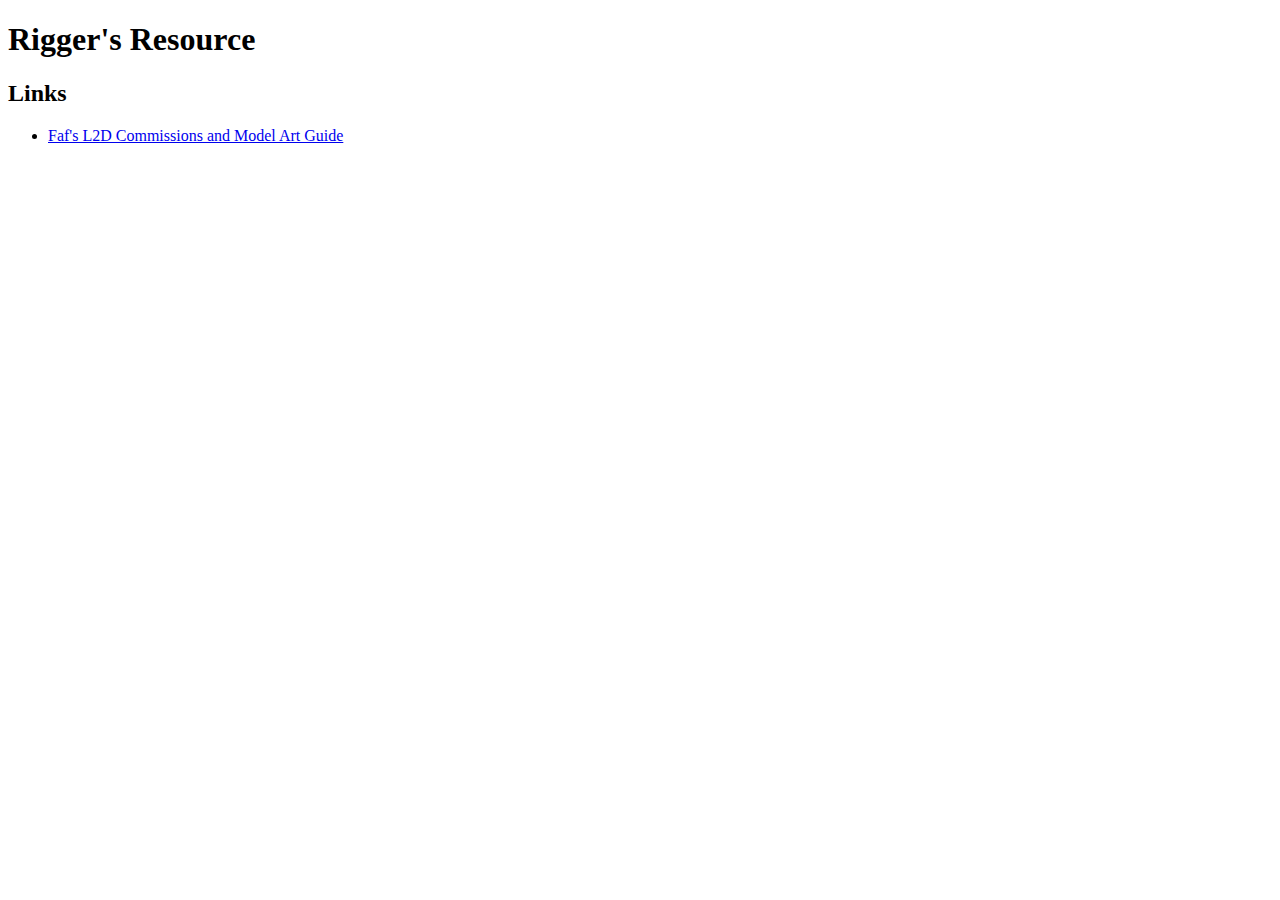
==== index.html @ 2ce6ff63 "Initial Upload" ====
<!DOCTYPE html>
<html>
<head>
	<meta charset="utf-8">
	<meta name="viewport" content="width=device-width, initial-scale=1">
	<title>Rigger's Resource</title>
</head>
<body>
	<h1>Rigger's Resource</h1>


	<h2>Links</h2>
	<ul>
		<li><a href="https://docs.google.com/document/d/1xdh4zjhesY4gdUiyyWsCuXPn-zt9zEMoQzZDApwiY8w/edit?usp=sharing" target="_blank">Faf's L2D Commissions and Model Art Guide</a></li>
	</ul>
</body>
</html>
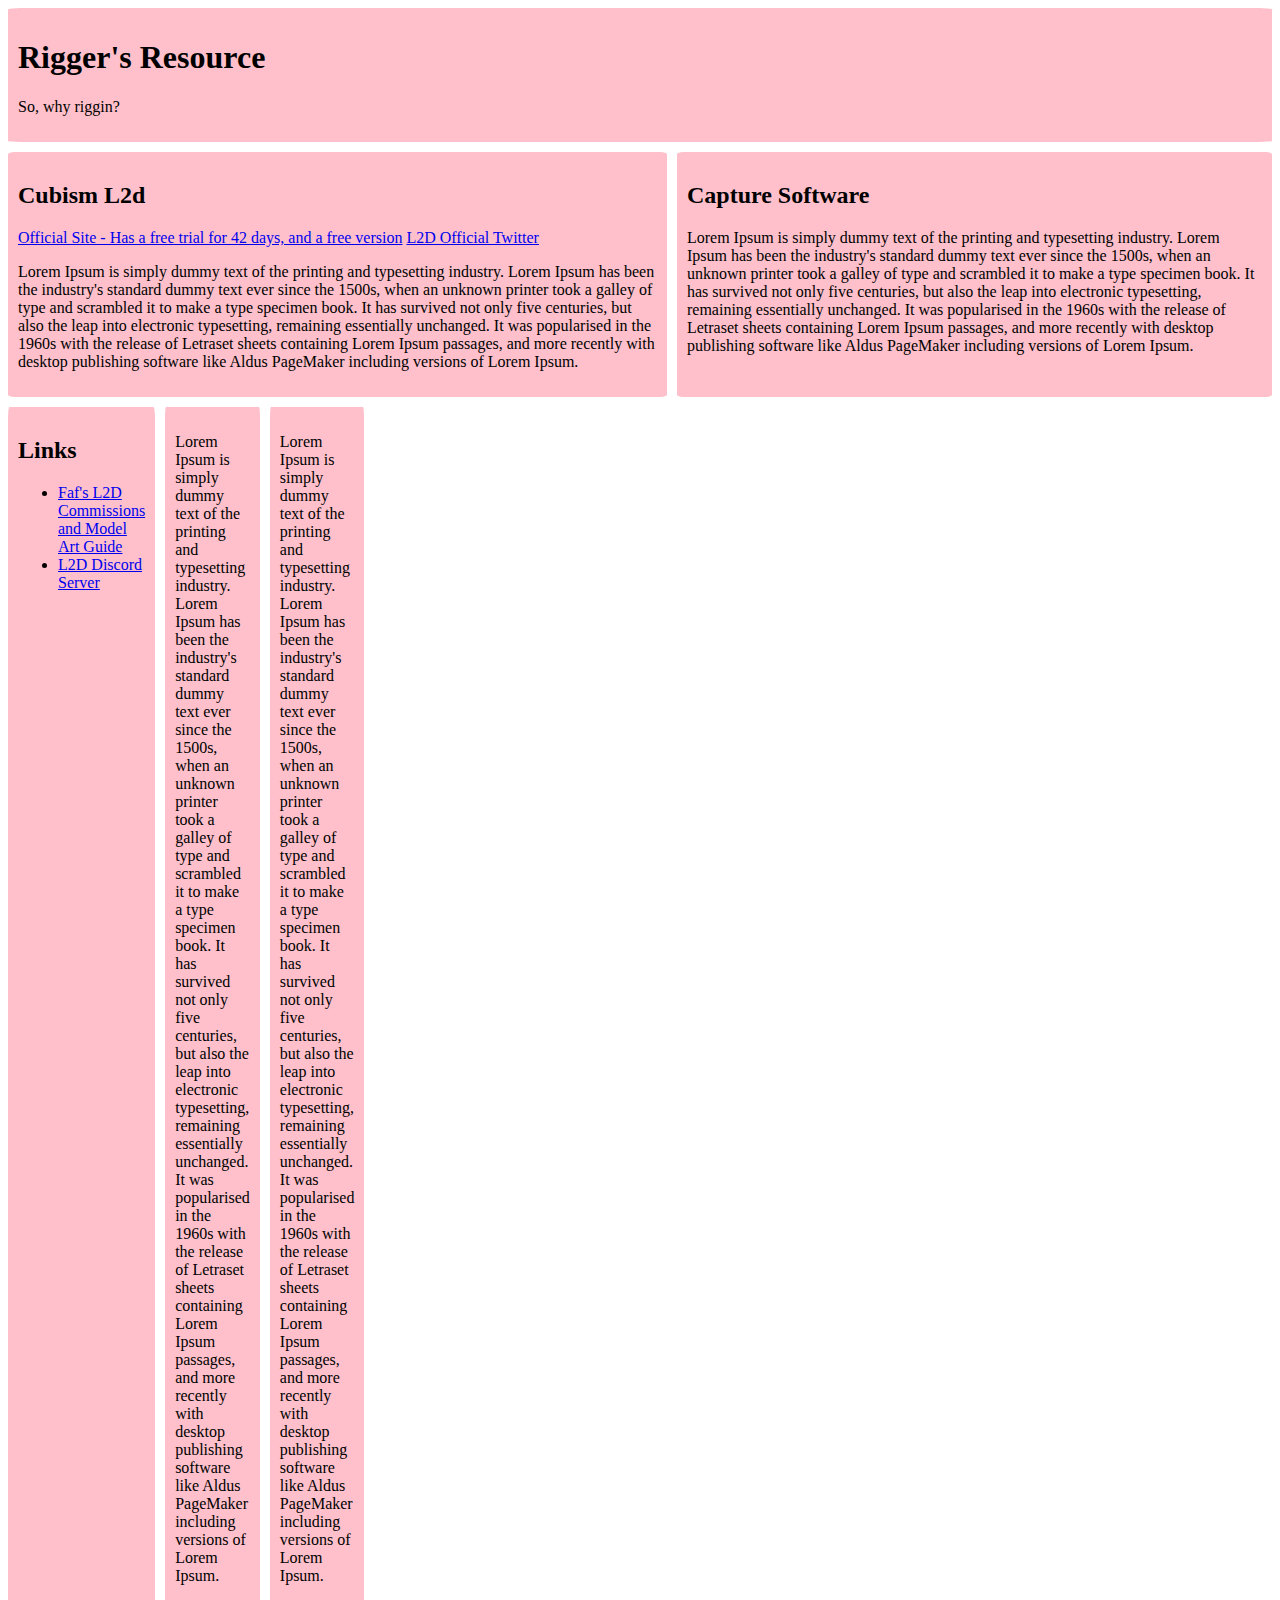
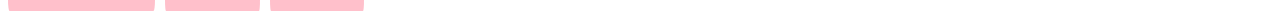
==== commit 3a6cced5: "Used Grid and flexbox css" ====
--- a/index.html
+++ b/index.html
@@ -4,14 +4,97 @@
 	<meta charset="utf-8">
 	<meta name="viewport" content="width=device-width, initial-scale=1">
 	<title>Rigger's Resource</title>
+
+	<style>
+		.content{
+			background-color:pink;
+			border-radius: 1%;
+			padding:10px;
+
+
+		}
+
+		.gridcontainer{
+			display:grid;
+			grid-template-columns: 1fr 1fr 1fr 1fr;
+			gap:10px;
+
+		}
+
+		.fullspan{
+			grid-column:1 / -1;
+
+		}
+
+		.halfspan{
+			grid-column:auto / span 2;
+
+		}
+
+		.flex{
+			display:inline-flex;
+			gap: 10px;
+			width: 100%;
+			flex-direction: row;
+			justify-content: center;
+			align-content: center;
+		}
+
+		.flexitem{
+			min-width: 2fr;
+			max-width: 3fr;
+		}
+
+
+	</style>
 </head>
 <body>
-	<h1>Rigger's Resource</h1>
+	
+
+	<div class="gridcontainer">
+		<div class="content about fullspan">
+			<h1>Rigger's Resource</h1>
+			<p>So, why riggin?</p>
+		</div>	
+
+		<div class="content L2d halfspan">
+			<h2>Cubism L2d</h2>
+			<a href="https://www.live2d.com/en/" target="_blank"> Official Site - Has a free trial for 42 days, and a free version</a>
+			<a href="https://twitter.com/Live2D" target="_blank"> L2D Official Twitter</a>
+			<p>Lorem Ipsum is simply dummy text of the printing and typesetting industry. Lorem Ipsum has been the industry's standard dummy text ever since the 1500s, when an unknown printer took a galley of type and scrambled it to make a type specimen book. It has survived not only five centuries, but also the leap into electronic typesetting, remaining essentially unchanged. It was popularised in the 1960s with the release of Letraset sheets containing Lorem Ipsum passages, and more recently with desktop publishing software like Aldus PageMaker including versions of Lorem Ipsum.</p>
+		</div>
+
+		<div class="content capturesoftware halfspan">
+			<h2>Capture Software</h2>
+			<p>Lorem Ipsum is simply dummy text of the printing and typesetting industry. Lorem Ipsum has been the industry's standard dummy text ever since the 1500s, when an unknown printer took a galley of type and scrambled it to make a type specimen book. It has survived not only five centuries, but also the leap into electronic typesetting, remaining essentially unchanged. It was popularised in the 1960s with the release of Letraset sheets containing Lorem Ipsum passages, and more recently with desktop publishing software like Aldus PageMaker including versions of Lorem Ipsum.</p>
+		</div>
+
+		<div class="flex">
+			
+			<div class="content links flexitem">
+				<h2>Links</h2>
+				<ul>
+					<li><a href="https://docs.google.com/document/d/1xdh4zjhesY4gdUiyyWsCuXPn-zt9zEMoQzZDApwiY8w/edit?usp=sharing" target="_blank">Faf's L2D Commissions and Model Art Guide</a></li>
+					<li><a href="https://discord.com/invite/live2d" target="_blank">L2D Discord Server</a></li>
+				</ul>
+
+			</div>
+
+			<div class="content flexitem">
+				<p>Lorem Ipsum is simply dummy text of the printing and typesetting industry. Lorem Ipsum has been the industry's standard dummy text ever since the 1500s, when an unknown printer took a galley of type and scrambled it to make a type specimen book. It has survived not only five centuries, but also the leap into electronic typesetting, remaining essentially unchanged. It was popularised in the 1960s with the release of Letraset sheets containing Lorem Ipsum passages, and more recently with desktop publishing software like Aldus PageMaker including versions of Lorem Ipsum.</p>
+			</div>
+
+			<div class="content flexitem">
+				<p>Lorem Ipsum is simply dummy text of the printing and typesetting industry. Lorem Ipsum has been the industry's standard dummy text ever since the 1500s, when an unknown printer took a galley of type and scrambled it to make a type specimen book. It has survived not only five centuries, but also the leap into electronic typesetting, remaining essentially unchanged. It was popularised in the 1960s with the release of Letraset sheets containing Lorem Ipsum passages, and more recently with desktop publishing software like Aldus PageMaker including versions of Lorem Ipsum.</p>
+			</div>
+			
+		</div>
 
 
-	<h2>Links</h2>
-	<ul>
-		<li><a href="https://docs.google.com/document/d/1xdh4zjhesY4gdUiyyWsCuXPn-zt9zEMoQzZDApwiY8w/edit?usp=sharing" target="_blank">Faf's L2D Commissions and Model Art Guide</a></li>
-	</ul>
+
+	</div>
+
+
+
 </body>
 </html>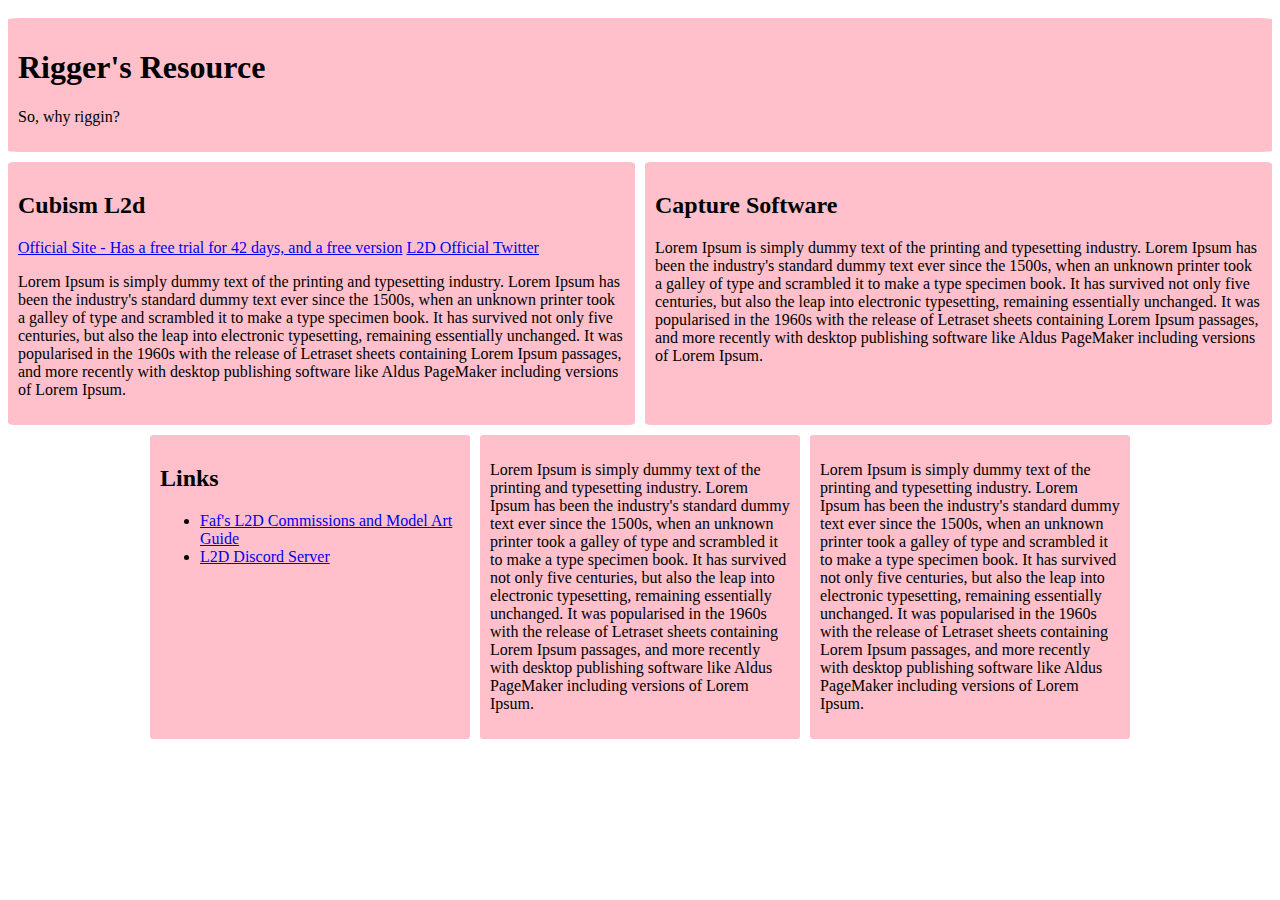
==== commit 9b48d1bc: "CSS Grid-template-area for layout" ====
--- a/index.html
+++ b/index.html
@@ -16,35 +16,46 @@
 
 		.gridcontainer{
 			display:grid;
-			grid-template-columns: 1fr 1fr 1fr 1fr;
+			grid-template-columns: 1fr 1fr;
 			gap:10px;
 
+			grid-template-areas: 
+			"header header"
+			"about about"
+			"L2d capsoft"
+			"flexbox flexbox";
 		}
 
-		.fullspan{
-			grid-column:1 / -1;
-
+		.header{
+			grid-area:header;
 		}
 
-		.halfspan{
-			grid-column:auto / span 2;
+		.about{
+			grid-area:about;
+		}
 
+		.L2d{
+			grid-area:L2d;
+		}
+
+		.capturesoftware{
+			grid-area:capsoft;
 		}
 
 		.flex{
-			display:inline-flex;
-			gap: 10px;
+			grid-area:flexbox;
+
+			display:flex;
+			gap:10px;
+			justify-content:center;
+			align-content:center;
 			width: 100%;
-			flex-direction: row;
-			justify-content: center;
-			align-content: center;
 		}
 
 		.flexitem{
-			min-width: 2fr;
-			max-width: 3fr;
+			min-width: 200px;
+			max-width: 300px;
 		}
-
 
 	</style>
 </head>
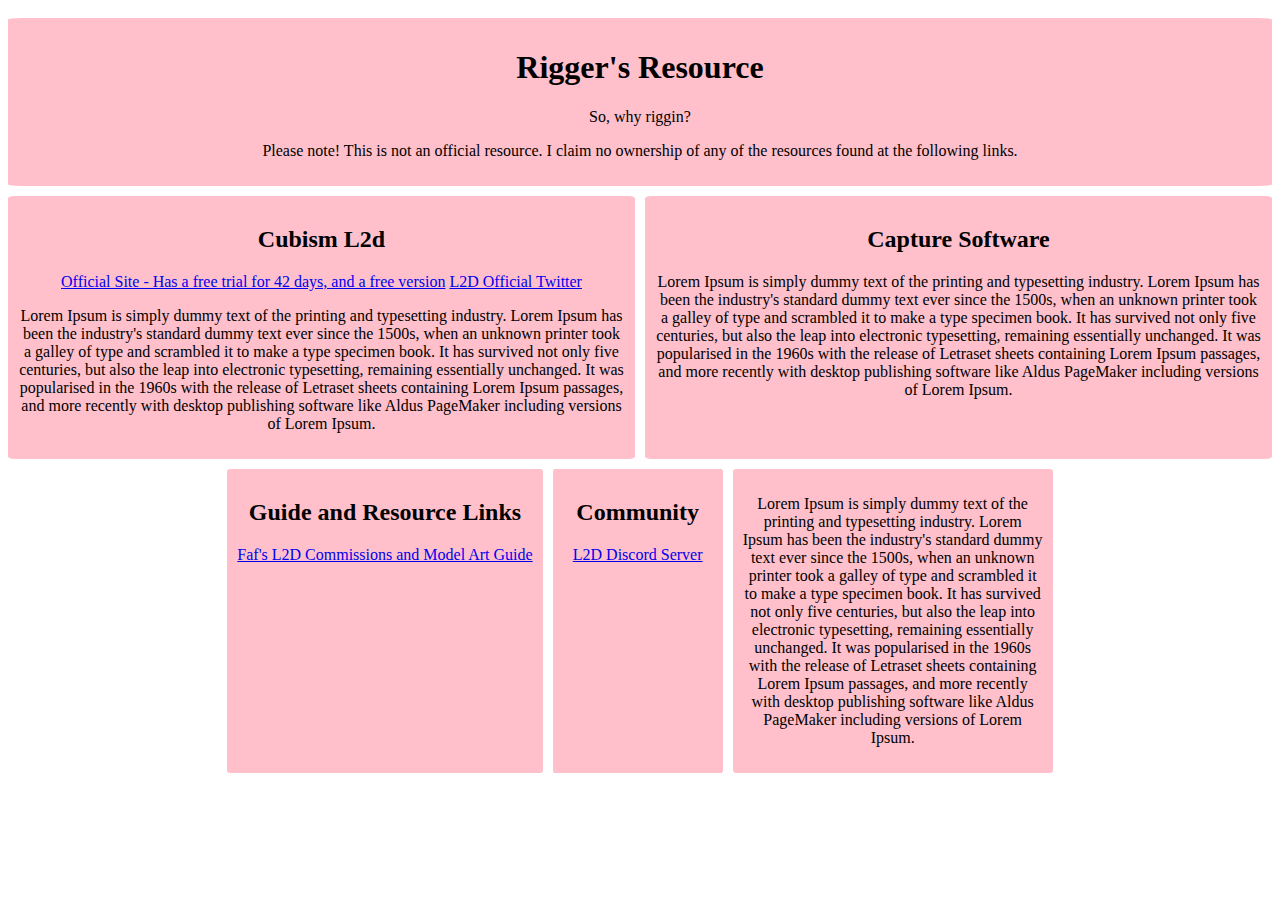
==== commit 407eeaf9: "easteregg added" ====
--- a/index.html
+++ b/index.html
@@ -11,7 +11,13 @@
 			border-radius: 1%;
 			padding:10px;
 
+			text-align: center;
 
+		}
+
+		ul{
+			padding:0px;
+			list-style: none;
 		}
 
 		.gridcontainer{
@@ -53,8 +59,28 @@
 		}
 
 		.flexitem{
-			min-width: 200px;
+			min-width: 150px;
 			max-width: 300px;
+			padding: 10px;
+		}
+
+		@media(max-width:600px){
+			.gridcontainer{
+				grid-template-columns: 1fr;
+				grid-template-areas:
+				"header"
+				"about"
+				"L2d"
+				"capsoft"
+				"flexbox";
+			}
+			.flex{
+				flex-direction: column;
+			}
+			.flexitem{
+				max-width: 100%;
+			}
+
 		}
 
 	</style>
@@ -66,6 +92,7 @@
 		<div class="content about fullspan">
 			<h1>Rigger's Resource</h1>
 			<p>So, why riggin?</p>
+			<p>Please note! This is not an official resource. I claim no ownership of any of the resources found at the following links. </p>
 		</div>	
 
 		<div class="content L2d halfspan">
@@ -83,16 +110,19 @@
 		<div class="flex">
 			
 			<div class="content links flexitem">
-				<h2>Links</h2>
+				<h2>Guide and Resource Links</h2>
 				<ul>
 					<li><a href="https://docs.google.com/document/d/1xdh4zjhesY4gdUiyyWsCuXPn-zt9zEMoQzZDApwiY8w/edit?usp=sharing" target="_blank">Faf's L2D Commissions and Model Art Guide</a></li>
-					<li><a href="https://discord.com/invite/live2d" target="_blank">L2D Discord Server</a></li>
+					
 				</ul>
 
 			</div>
 
 			<div class="content flexitem">
-				<p>Lorem Ipsum is simply dummy text of the printing and typesetting industry. Lorem Ipsum has been the industry's standard dummy text ever since the 1500s, when an unknown printer took a galley of type and scrambled it to make a type specimen book. It has survived not only five centuries, but also the leap into electronic typesetting, remaining essentially unchanged. It was popularised in the 1960s with the release of Letraset sheets containing Lorem Ipsum passages, and more recently with desktop publishing software like Aldus PageMaker including versions of Lorem Ipsum.</p>
+				<h2>Community</h2>
+				<ul>
+					<li><a href="https://discord.com/invite/live2d" target="_blank">L2D Discord Server</a></li>
+				</ul>
 			</div>
 
 			<div class="content flexitem">
@@ -103,7 +133,10 @@
 
 
 
+
+
 	</div>
+	<p style="color:white">pog</p>
 
 
 
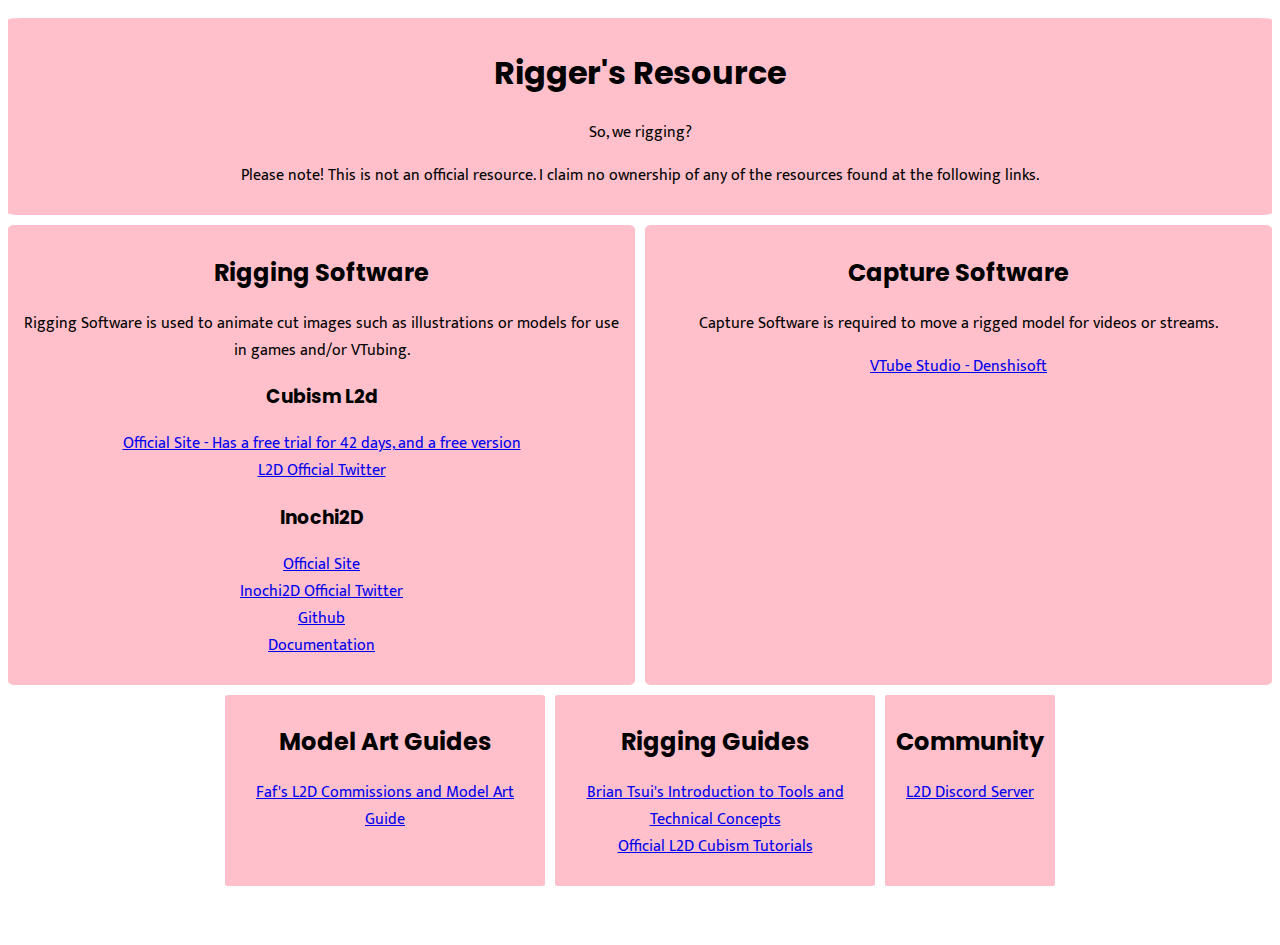
==== commit 77997d10: "Added in Links" ====
--- a/index.html
+++ b/index.html
@@ -4,6 +4,13 @@
 	<meta charset="utf-8">
 	<meta name="viewport" content="width=device-width, initial-scale=1">
 	<title>Rigger's Resource</title>
+
+	<link rel="preconnect" href="https://fonts.googleapis.com">
+	<link rel="preconnect" href="https://fonts.gstatic.com" crossorigin>
+	<link href="https://fonts.googleapis.com/css2?family=Poppins&display=swap" rel="stylesheet">
+	<link rel="preconnect" href="https://fonts.googleapis.com">
+	<link rel="preconnect" href="https://fonts.gstatic.com" crossorigin>
+	<link href="https://fonts.googleapis.com/css2?family=Mukta&display=swap" rel="stylesheet">
 
 	<style>
 		.content{
@@ -14,10 +21,17 @@
 			text-align: center;
 
 		}
+		h1,h2,h3{
+			font-family: 'Poppins', sans-serif;
+		}
 
 		ul{
 			padding:0px;
 			list-style: none;
+		}
+
+		p, li, a{
+			font-family: 'Mukta', sans-serif;
 		}
 
 		.gridcontainer{
@@ -87,30 +101,46 @@
 </head>
 <body>
 	
-
 	<div class="gridcontainer">
 		<div class="content about fullspan">
 			<h1>Rigger's Resource</h1>
-			<p>So, why riggin?</p>
+			<p>So, we rigging?</p>
 			<p>Please note! This is not an official resource. I claim no ownership of any of the resources found at the following links. </p>
 		</div>	
 
 		<div class="content L2d halfspan">
-			<h2>Cubism L2d</h2>
-			<a href="https://www.live2d.com/en/" target="_blank"> Official Site - Has a free trial for 42 days, and a free version</a>
-			<a href="https://twitter.com/Live2D" target="_blank"> L2D Official Twitter</a>
-			<p>Lorem Ipsum is simply dummy text of the printing and typesetting industry. Lorem Ipsum has been the industry's standard dummy text ever since the 1500s, when an unknown printer took a galley of type and scrambled it to make a type specimen book. It has survived not only five centuries, but also the leap into electronic typesetting, remaining essentially unchanged. It was popularised in the 1960s with the release of Letraset sheets containing Lorem Ipsum passages, and more recently with desktop publishing software like Aldus PageMaker including versions of Lorem Ipsum.</p>
+			<h2>Rigging Software</h2>
+			<p>Rigging Software is used to animate cut images such as illustrations or models for use in games and/or VTubing.</p>
+			<h3>Cubism L2d</h3>
+			<ul>
+				<li><a href="https://www.live2d.com/en/" target="_blank"> Official Site - Has a free trial for 42 days, and a free version</a></li>
+				<li><a href="https://twitter.com/Live2D" target="_blank"> L2D Official Twitter</a></li>
+			</ul>
+			<h3>Inochi2D</h3>
+			<ul>
+				<li><a href="https://inochi2d.com/" target="_blank">Official Site</a></li>
+				<li><a href="https://twitter.com/Inochi2D" target="_blank">Inochi2D Official Twitter</a></li>
+				<li><a href="https://github.com/Inochi2D/inochi2d" target="_blank">Github</a></li>
+				<li><a href="https://docs.inochi2d.com/en/latest/index.html" target="_blank">Documentation</a></li>
+			</ul>
+			
+			<p></p>
 		</div>
 
 		<div class="content capturesoftware halfspan">
 			<h2>Capture Software</h2>
-			<p>Lorem Ipsum is simply dummy text of the printing and typesetting industry. Lorem Ipsum has been the industry's standard dummy text ever since the 1500s, when an unknown printer took a galley of type and scrambled it to make a type specimen book. It has survived not only five centuries, but also the leap into electronic typesetting, remaining essentially unchanged. It was popularised in the 1960s with the release of Letraset sheets containing Lorem Ipsum passages, and more recently with desktop publishing software like Aldus PageMaker including versions of Lorem Ipsum.</p>
+			<p>Capture Software is required to move a rigged model for videos or streams.</p>
+			<ul>
+				<li><a href="https://denchisoft.com/" target="_blank">VTube Studio - Denshisoft</a></li>
+				<li></li>
+			</ul>
+
 		</div>
 
 		<div class="flex">
 			
 			<div class="content links flexitem">
-				<h2>Guide and Resource Links</h2>
+				<h2>Model Art Guides</h2>
 				<ul>
 					<li><a href="https://docs.google.com/document/d/1xdh4zjhesY4gdUiyyWsCuXPn-zt9zEMoQzZDApwiY8w/edit?usp=sharing" target="_blank">Faf's L2D Commissions and Model Art Guide</a></li>
 					
@@ -119,15 +149,23 @@
 			</div>
 
 			<div class="content flexitem">
+				<h2>Rigging Guides</h2>
+				<ul>
+					<li><a href="https://www.youtube.com/playlist?list=PLhha8OGApHGMkC4F41zN3fFaSBRu-YIrc" target="_blank">Brian Tsui's Introduction to Tools and Technical Concepts</a></li>
+					<li><a href="https://docs.live2d.com/en/cubism-editor-tutorials/top/" target="_blank">Official L2D Cubism Tutorials</a></li>
+				</ul>
+
+			</div>
+
+			<div class="content flexitem">
 				<h2>Community</h2>
 				<ul>
 					<li><a href="https://discord.com/invite/live2d" target="_blank">L2D Discord Server</a></li>
+					<li><a href="" target="_blank"></a></li>
 				</ul>
 			</div>
 
-			<div class="content flexitem">
-				<p>Lorem Ipsum is simply dummy text of the printing and typesetting industry. Lorem Ipsum has been the industry's standard dummy text ever since the 1500s, when an unknown printer took a galley of type and scrambled it to make a type specimen book. It has survived not only five centuries, but also the leap into electronic typesetting, remaining essentially unchanged. It was popularised in the 1960s with the release of Letraset sheets containing Lorem Ipsum passages, and more recently with desktop publishing software like Aldus PageMaker including versions of Lorem Ipsum.</p>
-			</div>
+
 			
 		</div>
 
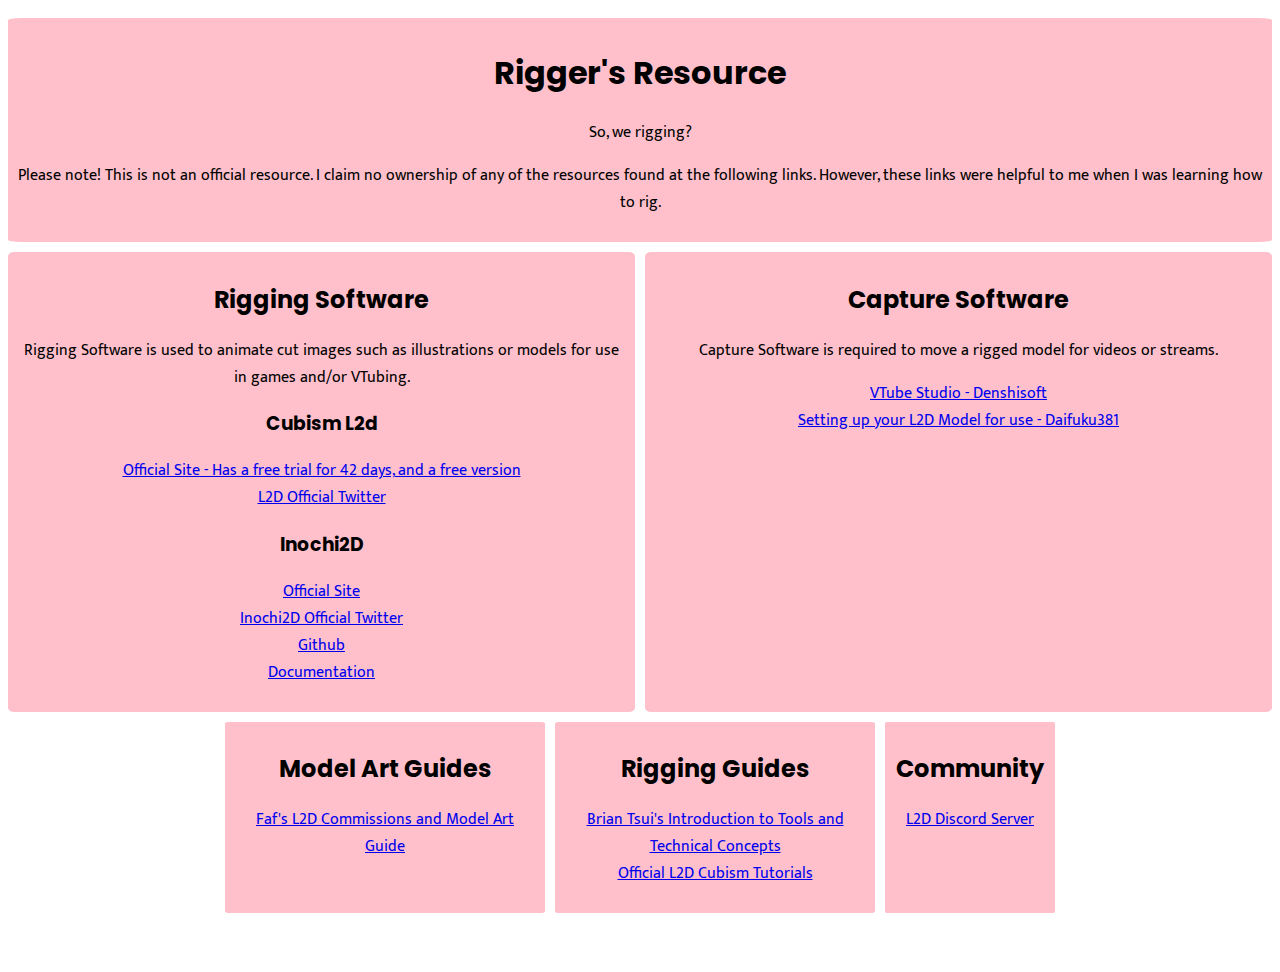
==== commit 3891da52: "Updated Code Structure" ====
--- a/index.html
+++ b/index.html
@@ -12,92 +12,7 @@
 	<link rel="preconnect" href="https://fonts.gstatic.com" crossorigin>
 	<link href="https://fonts.googleapis.com/css2?family=Mukta&display=swap" rel="stylesheet">
 
-	<style>
-		.content{
-			background-color:pink;
-			border-radius: 1%;
-			padding:10px;
-
-			text-align: center;
-
-		}
-		h1,h2,h3{
-			font-family: 'Poppins', sans-serif;
-		}
-
-		ul{
-			padding:0px;
-			list-style: none;
-		}
-
-		p, li, a{
-			font-family: 'Mukta', sans-serif;
-		}
-
-		.gridcontainer{
-			display:grid;
-			grid-template-columns: 1fr 1fr;
-			gap:10px;
-
-			grid-template-areas: 
-			"header header"
-			"about about"
-			"L2d capsoft"
-			"flexbox flexbox";
-		}
-
-		.header{
-			grid-area:header;
-		}
-
-		.about{
-			grid-area:about;
-		}
-
-		.L2d{
-			grid-area:L2d;
-		}
-
-		.capturesoftware{
-			grid-area:capsoft;
-		}
-
-		.flex{
-			grid-area:flexbox;
-
-			display:flex;
-			gap:10px;
-			justify-content:center;
-			align-content:center;
-			width: 100%;
-		}
-
-		.flexitem{
-			min-width: 150px;
-			max-width: 300px;
-			padding: 10px;
-		}
-
-		@media(max-width:600px){
-			.gridcontainer{
-				grid-template-columns: 1fr;
-				grid-template-areas:
-				"header"
-				"about"
-				"L2d"
-				"capsoft"
-				"flexbox";
-			}
-			.flex{
-				flex-direction: column;
-			}
-			.flexitem{
-				max-width: 100%;
-			}
-
-		}
-
-	</style>
+	<link rel="stylesheet" type="text/css" href="css/styles.css">
 </head>
 <body>
 	
@@ -105,7 +20,7 @@
 		<div class="content about fullspan">
 			<h1>Rigger's Resource</h1>
 			<p>So, we rigging?</p>
-			<p>Please note! This is not an official resource. I claim no ownership of any of the resources found at the following links. </p>
+			<p>Please note! This is not an official resource. I claim no ownership of any of the resources found at the following links. However, these links were helpful to me when I was learning how to rig.</p>
 		</div>	
 
 		<div class="content L2d halfspan">
@@ -132,7 +47,7 @@
 			<p>Capture Software is required to move a rigged model for videos or streams.</p>
 			<ul>
 				<li><a href="https://denchisoft.com/" target="_blank">VTube Studio - Denshisoft</a></li>
-				<li></li>
+				<li><a href="https://youtu.be/KWESg9hRaZI" target="_blank">Setting up your L2D Model for use - Daifuku381</a></li>
 			</ul>
 
 		</div>
--- a/css/styles.css
+++ b/css/styles.css
@@ -0,0 +1,83 @@
+		.content{
+			background-color:pink;
+			border-radius: 1%;
+			padding:10px;
+
+			text-align: center;
+
+		}
+		h1,h2,h3{
+			font-family: 'Poppins', sans-serif;
+		}
+
+		ul{
+			padding:0px;
+			list-style: none;
+		}
+
+		p, li, a{
+			font-family: 'Mukta', sans-serif;
+		}
+
+		.gridcontainer{
+			display:grid;
+			grid-template-columns: 1fr 1fr;
+			gap:10px;
+
+			grid-template-areas: 
+			"header header"
+			"about about"
+			"L2d capsoft"
+			"flexbox flexbox";
+		}
+
+		.header{
+			grid-area:header;
+		}
+
+		.about{
+			grid-area:about;
+		}
+
+		.L2d{
+			grid-area:L2d;
+		}
+
+		.capturesoftware{
+			grid-area:capsoft;
+		}
+
+		.flex{
+			grid-area:flexbox;
+
+			display:flex;
+			gap:10px;
+			justify-content:center;
+			align-content:center;
+			width: 100%;
+		}
+
+		.flexitem{
+			min-width: 150px;
+			max-width: 300px;
+			padding: 10px;
+		}
+
+		@media(max-width:600px){
+			.gridcontainer{
+				grid-template-columns: 1fr;
+				grid-template-areas:
+				"header"
+				"about"
+				"L2d"
+				"capsoft"
+				"flexbox";
+			}
+			.flex{
+				flex-direction: column;
+			}
+			.flexitem{
+				max-width: 100%;
+			}
+
+		}
